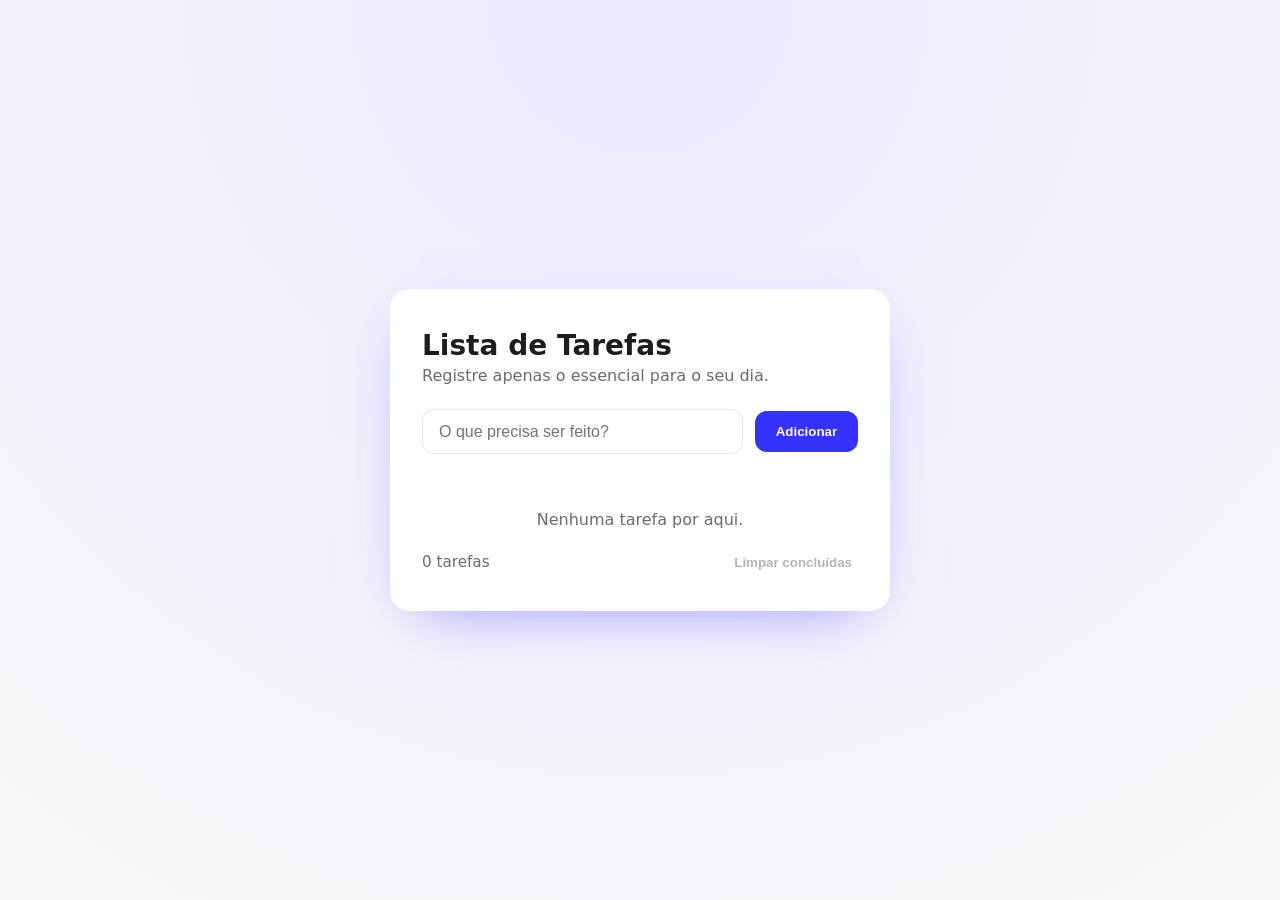
==== index.html @ e2163aba "Add minimal to-do list web app" ====
<!DOCTYPE html>
<html lang="pt-BR">
  <head>
    <meta charset="UTF-8" />
    <meta name="viewport" content="width=device-width, initial-scale=1.0" />
    <title>Lista Minimalista</title>
    <link rel="stylesheet" href="styles.css" />
  </head>
  <body>
    <main class="app">
      <header class="app__header">
        <h1>Lista de Tarefas</h1>
        <p>Registre apenas o essencial para o seu dia.</p>
      </header>

      <form id="task-form" class="task-form" aria-label="Adicionar tarefa">
        <label class="sr-only" for="task-input">Descrição da tarefa</label>
        <input
          id="task-input"
          name="task"
          type="text"
          placeholder="O que precisa ser feito?"
          autocomplete="off"
          required
        />
        <button type="submit" class="task-form__submit">Adicionar</button>
      </form>

      <section aria-live="polite">
        <ul id="task-list" class="task-list"></ul>
        <p id="empty-state" class="empty-state">Nenhuma tarefa por aqui.</p>
      </section>

      <footer class="app__footer" aria-live="polite">
        <span id="task-counter">0 tarefas</span>
        <button type="button" id="clear-completed" class="link-button">
          Limpar concluídas
        </button>
      </footer>
    </main>

    <template id="task-template">
      <li class="task">
        <label class="task__label">
          <input type="checkbox" class="task__checkbox" />
          <span class="task__text"></span>
        </label>
        <button class="task__delete" type="button" aria-label="Remover tarefa">×</button>
      </li>
    </template>

    <script src="app.js"></script>
  </body>
</html>
---- styles.css ----
:root {
  color-scheme: light dark;
  --bg: #f9f9f9;
  --card: #ffffffee;
  --accent: #3531ff;
  --text: #1d1c1f;
  --muted: #6c6c6c;
  font-size: 16px;
}

* {
  box-sizing: border-box;
}

body {
  margin: 0;
  min-height: 100vh;
  font-family: "Inter", system-ui, -apple-system, BlinkMacSystemFont, "Segoe UI", sans-serif;
  background: radial-gradient(circle at top, #eceaff, var(--bg));
  color: var(--text);
  display: flex;
  align-items: center;
  justify-content: center;
  padding: 2rem 1rem;
}

.app {
  width: min(500px, 100%);
  background: var(--card);
  padding: 2.5rem 2rem;
  border-radius: 20px;
  box-shadow: 0 20px 60px -30px rgba(53, 49, 255, 0.6);
  display: flex;
  flex-direction: column;
  gap: 1.5rem;
}

.app__header h1 {
  margin: 0 0 0.25rem;
  font-size: 1.75rem;
}

.app__header p {
  margin: 0;
  color: var(--muted);
}

.task-form {
  display: flex;
  gap: 0.75rem;
  align-items: center;
}

.task-form input {
  flex: 1;
  padding: 0.8rem 1rem;
  border-radius: 12px;
  border: 1px solid rgba(29, 28, 31, 0.1);
  font-size: 1rem;
}

.task-form input:focus {
  outline: 2px solid color-mix(in srgb, var(--accent) 30%, transparent);
  border-color: color-mix(in srgb, var(--accent) 40%, transparent);
}

.task-form__submit {
  padding: 0.8rem 1.3rem;
  border-radius: 12px;
  border: none;
  background: var(--accent);
  color: white;
  font-weight: 600;
  cursor: pointer;
  transition: transform 120ms ease, box-shadow 120ms ease;
}

.task-form__submit:hover,
.task-form__submit:focus-visible {
  transform: translateY(-1px);
  box-shadow: 0 12px 20px -12px var(--accent);
}

.task-list {
  list-style: none;
  margin: 0;
  padding: 0;
  display: flex;
  flex-direction: column;
  gap: 0.75rem;
}

.task {
  display: flex;
  align-items: center;
  justify-content: space-between;
  gap: 1rem;
  padding: 0.9rem 1rem;
  border-radius: 14px;
  background: rgba(255, 255, 255, 0.8);
  border: 1px solid rgba(29, 28, 31, 0.05);
  transition: border-color 120ms ease, background 120ms ease;
}

.task__label {
  display: flex;
  align-items: center;
  gap: 0.75rem;
  flex: 1;
}

.task__checkbox {
  width: 1.15rem;
  height: 1.15rem;
  accent-color: var(--accent);
}

.task__text {
  flex: 1;
  word-break: break-word;
}

.task--completed {
  border-color: rgba(53, 49, 255, 0.15);
  background: rgba(53, 49, 255, 0.08);
}

.task--completed .task__text {
  text-decoration: line-through;
  color: var(--muted);
}

.task__delete {
  border: none;
  background: transparent;
  font-size: 1.5rem;
  line-height: 1;
  cursor: pointer;
  color: var(--muted);
  transition: color 120ms ease;
}

.task__delete:hover,
.task__delete:focus-visible {
  color: var(--accent);
}

.empty-state {
  margin: 2rem 0 0;
  text-align: center;
  color: var(--muted);
}

.app__footer {
  display: flex;
  justify-content: space-between;
  align-items: center;
  color: var(--muted);
  font-size: 0.95rem;
}

.link-button {
  border: none;
  background: none;
  color: var(--accent);
  font-weight: 600;
  cursor: pointer;
}

.link-button:disabled {
  color: rgba(108, 108, 108, 0.5);
  cursor: default;
}

.sr-only {
  position: absolute;
  width: 1px;
  height: 1px;
  padding: 0;
  margin: -1px;
  overflow: hidden;
  clip: rect(0, 0, 0, 0);
  white-space: nowrap;
  border: 0;
}

@media (max-width: 520px) {
  body {
    padding: 1.5rem 1rem;
  }

  .app {
    padding: 2rem 1.5rem;
  }

  .task-form {
    flex-direction: column;
    align-items: stretch;
  }

  .task-form__submit {
    width: 100%;
  }
}
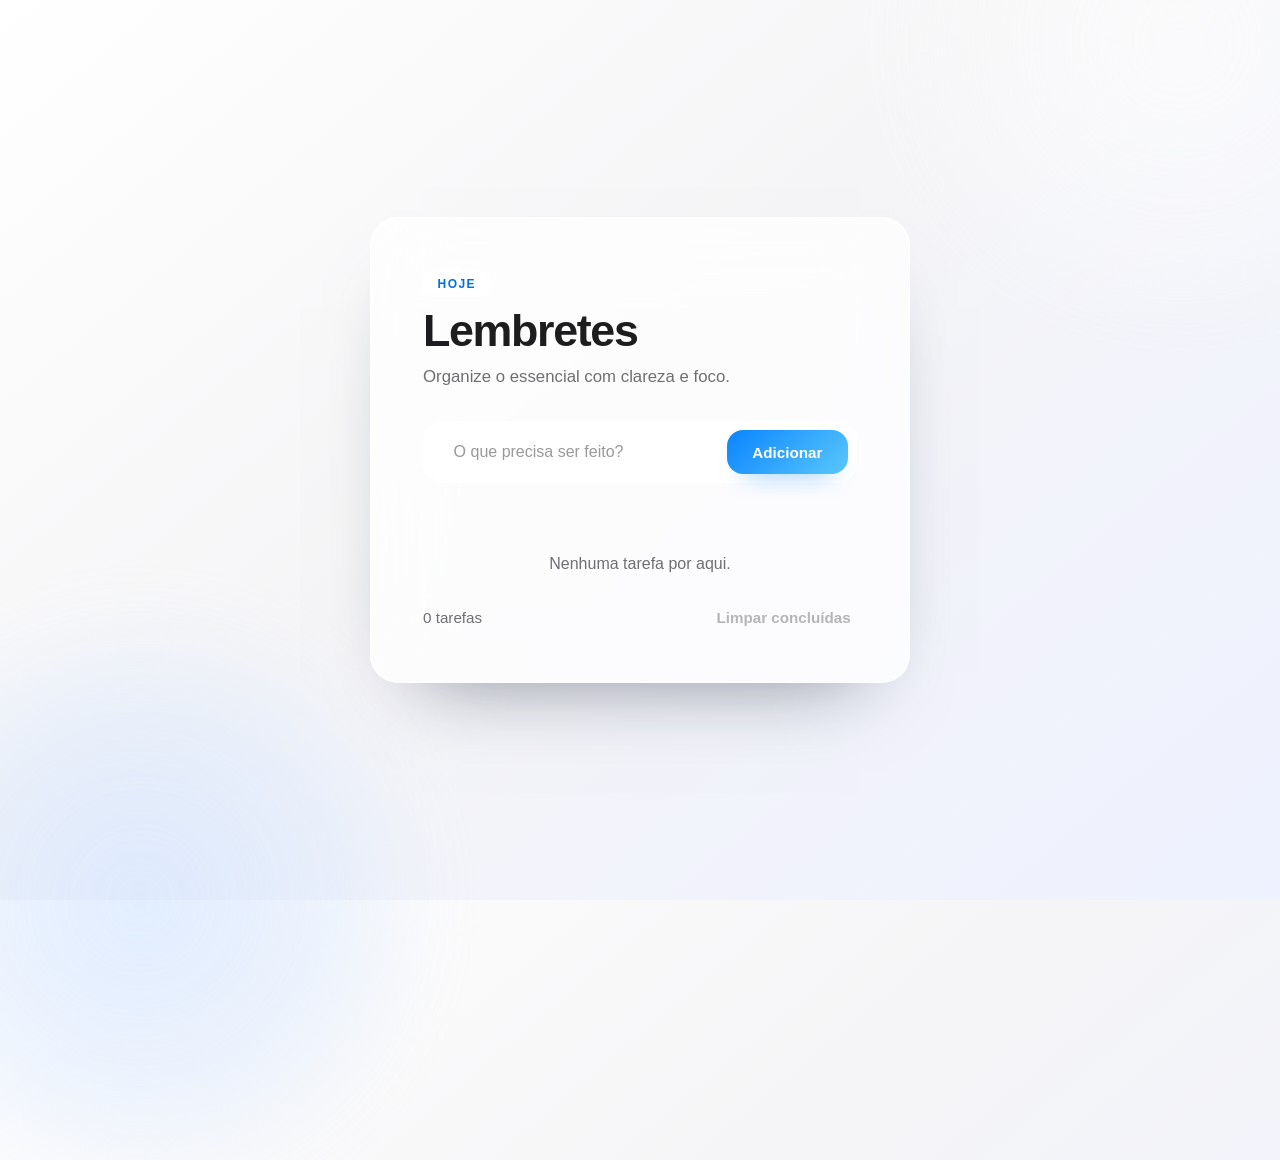
==== commit 66a473f4: "Restyle to-do app with Apple-inspired look" ====
--- a/index.html
+++ b/index.html
@@ -9,8 +9,9 @@
   <body>
     <main class="app">
       <header class="app__header">
-        <h1>Lista de Tarefas</h1>
-        <p>Registre apenas o essencial para o seu dia.</p>
+        <span class="app__badge" aria-hidden="true">Hoje</span>
+        <h1>Lembretes</h1>
+        <p>Organize o essencial com clareza e foco.</p>
       </header>
 
       <form id="task-form" class="task-form" aria-label="Adicionar tarefa">
--- a/styles.css
+++ b/styles.css
@@ -1,10 +1,15 @@
 :root {
-  color-scheme: light dark;
-  --bg: #f9f9f9;
-  --card: #ffffffee;
-  --accent: #3531ff;
-  --text: #1d1c1f;
-  --muted: #6c6c6c;
+  color-scheme: light;
+  --bg: #f5f5f7;
+  --bg-top: #ffffff;
+  --bg-glow: #d1e3ff;
+  --card: rgba(255, 255, 255, 0.72);
+  --card-border: rgba(255, 255, 255, 0.6);
+  --shadow: 0 40px 80px -50px rgba(15, 23, 42, 0.55);
+  --accent: #0071e3;
+  --accent-soft: rgba(0, 113, 227, 0.12);
+  --text: #1d1d1f;
+  --muted: #6e6e73;
   font-size: 16px;
 }
 
@@ -15,70 +20,157 @@
 body {
   margin: 0;
   min-height: 100vh;
-  font-family: "Inter", system-ui, -apple-system, BlinkMacSystemFont, "Segoe UI", sans-serif;
-  background: radial-gradient(circle at top, #eceaff, var(--bg));
+  font-family: "SF Pro Display", "SF Pro Text", -apple-system, BlinkMacSystemFont,
+    "Segoe UI", sans-serif;
   color: var(--text);
+  background: linear-gradient(140deg, var(--bg-top) 0%, var(--bg) 45%, #eef1ff 100%);
   display: flex;
   align-items: center;
   justify-content: center;
-  padding: 2rem 1rem;
+  padding: clamp(2rem, 5vw, 4rem) 1.5rem;
+  position: relative;
+  overflow: hidden;
+}
+
+body::before,
+body::after {
+  content: "";
+  position: absolute;
+  width: 520px;
+  height: 520px;
+  border-radius: 50%;
+  background: radial-gradient(circle, rgba(255, 255, 255, 0.9), rgba(255, 255, 255, 0));
+  filter: blur(40px);
+  opacity: 0.7;
+  pointer-events: none;
+}
+
+body::before {
+  top: -220px;
+  right: -160px;
+}
+
+body::after {
+  bottom: -260px;
+  left: -120px;
+  background: radial-gradient(circle, var(--bg-glow), rgba(255, 255, 255, 0));
 }
 
 .app {
-  width: min(500px, 100%);
+  width: min(540px, 100%);
   background: var(--card);
-  padding: 2.5rem 2rem;
-  border-radius: 20px;
-  box-shadow: 0 20px 60px -30px rgba(53, 49, 255, 0.6);
+  padding: clamp(2.5rem, 6vw, 3.25rem);
+  border-radius: 28px;
+  border: 1px solid var(--card-border);
+  box-shadow: var(--shadow);
+  backdrop-filter: blur(38px);
   display: flex;
   flex-direction: column;
-  gap: 1.5rem;
+  gap: 2rem;
+  position: relative;
+  isolation: isolate;
+}
+
+.app::before {
+  content: "";
+  position: absolute;
+  inset: 0;
+  border-radius: inherit;
+  padding: 1px;
+  background: linear-gradient(120deg, rgba(255, 255, 255, 0.8), rgba(255, 255, 255, 0));
+  mask: linear-gradient(#fff 0 0) content-box, linear-gradient(#fff 0 0);
+  mask-composite: exclude;
+  pointer-events: none;
+}
+
+.app__header {
+  display: flex;
+  flex-direction: column;
+  gap: 0.5rem;
+}
+
+.app__badge {
+  align-self: flex-start;
+  display: inline-flex;
+  align-items: center;
+  gap: 0.35rem;
+  padding: 0.35rem 0.85rem;
+  border-radius: 999px;
+  border: 1px solid rgba(255, 255, 255, 0.6);
+  background: rgba(255, 255, 255, 0.65);
+  color: var(--accent);
+  font-size: 0.75rem;
+  font-weight: 600;
+  letter-spacing: 0.12em;
+  text-transform: uppercase;
 }
 
 .app__header h1 {
-  margin: 0 0 0.25rem;
-  font-size: 1.75rem;
+  margin: 0;
+  font-size: clamp(2.2rem, 4vw, 2.8rem);
+  font-weight: 600;
+  letter-spacing: -0.03em;
 }
 
 .app__header p {
   margin: 0;
   color: var(--muted);
+  font-size: 1.05rem;
+  line-height: 1.5;
 }
 
 .task-form {
   display: flex;
-  gap: 0.75rem;
-  align-items: center;
+  align-items: center;
+  gap: 0.6rem;
+  padding: 0.45rem 0.5rem 0.45rem 0.75rem;
+  border-radius: 20px;
+  border: 1px solid rgba(255, 255, 255, 0.7);
+  background: rgba(255, 255, 255, 0.55);
+  backdrop-filter: blur(28px);
+  box-shadow: inset 0 1px 0 rgba(255, 255, 255, 0.6);
 }
 
 .task-form input {
   flex: 1;
-  padding: 0.8rem 1rem;
-  border-radius: 12px;
-  border: 1px solid rgba(29, 28, 31, 0.1);
+  border: none;
+  background: transparent;
+  padding: 0.85rem 1.1rem;
   font-size: 1rem;
-}
-
-.task-form input:focus {
-  outline: 2px solid color-mix(in srgb, var(--accent) 30%, transparent);
-  border-color: color-mix(in srgb, var(--accent) 40%, transparent);
+  color: var(--text);
+  border-radius: 14px;
+  transition: background 150ms ease, box-shadow 150ms ease;
+}
+
+.task-form input::placeholder {
+  color: rgba(109, 109, 114, 0.7);
+}
+
+.task-form input:focus-visible {
+  outline: none;
+  background: rgba(0, 113, 227, 0.08);
+  box-shadow: 0 0 0 2px rgba(0, 113, 227, 0.25);
 }
 
 .task-form__submit {
-  padding: 0.8rem 1.3rem;
-  border-radius: 12px;
+  padding: 0.85rem 1.6rem;
+  border-radius: 16px;
   border: none;
-  background: var(--accent);
-  color: white;
+  background: linear-gradient(135deg, #0a84ff, #5ac8fa);
+  color: #fff;
   font-weight: 600;
+  font-size: 0.95rem;
   cursor: pointer;
-  transition: transform 120ms ease, box-shadow 120ms ease;
+  box-shadow: 0 15px 24px -18px rgba(10, 132, 255, 0.9);
+  transition: transform 150ms ease, box-shadow 150ms ease, filter 150ms ease;
 }
 
 .task-form__submit:hover,
 .task-form__submit:focus-visible {
   transform: translateY(-1px);
-  box-shadow: 0 12px 20px -12px var(--accent);
+  box-shadow: 0 20px 30px -20px rgba(10, 132, 255, 0.9);
+  filter: brightness(1.02);
+  outline: none;
 }
 
 .task-list {
@@ -87,7 +179,7 @@
   padding: 0;
   display: flex;
   flex-direction: column;
-  gap: 0.75rem;
+  gap: 0.85rem;
 }
 
 .task {
@@ -95,11 +187,19 @@
   align-items: center;
   justify-content: space-between;
   gap: 1rem;
-  padding: 0.9rem 1rem;
-  border-radius: 14px;
-  background: rgba(255, 255, 255, 0.8);
-  border: 1px solid rgba(29, 28, 31, 0.05);
-  transition: border-color 120ms ease, background 120ms ease;
+  padding: 1rem 1.25rem;
+  border-radius: 18px;
+  background: rgba(255, 255, 255, 0.58);
+  border: 1px solid rgba(255, 255, 255, 0.65);
+  box-shadow: 0 16px 32px -28px rgba(15, 23, 42, 0.6);
+  transition: transform 180ms ease, box-shadow 180ms ease,
+    border-color 180ms ease, background 180ms ease;
+}
+
+.task:hover {
+  transform: translateY(-2px);
+  box-shadow: 0 24px 40px -32px rgba(15, 23, 42, 0.65);
+  border-color: rgba(255, 255, 255, 0.9);
 }
 
 .task__label {
@@ -110,19 +210,21 @@
 }
 
 .task__checkbox {
-  width: 1.15rem;
-  height: 1.15rem;
+  width: 1.1rem;
+  height: 1.1rem;
   accent-color: var(--accent);
 }
 
 .task__text {
   flex: 1;
   word-break: break-word;
+  font-size: 1rem;
+  letter-spacing: -0.01em;
 }
 
 .task--completed {
-  border-color: rgba(53, 49, 255, 0.15);
-  background: rgba(53, 49, 255, 0.08);
+  background: var(--accent-soft);
+  border-color: rgba(0, 113, 227, 0.18);
 }
 
 .task--completed .task__text {
@@ -132,23 +234,35 @@
 
 .task__delete {
   border: none;
-  background: transparent;
-  font-size: 1.5rem;
+  background: rgba(255, 255, 255, 0.65);
+  border-radius: 50%;
+  width: 2.25rem;
+  height: 2.25rem;
+  display: grid;
+  place-items: center;
+  font-size: 1.2rem;
   line-height: 1;
   cursor: pointer;
   color: var(--muted);
-  transition: color 120ms ease;
+  border: 1px solid rgba(0, 0, 0, 0.04);
+  transition: transform 150ms ease, color 150ms ease,
+    background 150ms ease, box-shadow 150ms ease;
 }
 
 .task__delete:hover,
 .task__delete:focus-visible {
-  color: var(--accent);
+  color: #fff;
+  background: var(--accent);
+  box-shadow: 0 10px 20px -16px rgba(0, 113, 227, 0.9);
+  transform: translateY(-1px);
+  outline: none;
 }
 
 .empty-state {
-  margin: 2rem 0 0;
+  margin: 2.5rem 0 0;
   text-align: center;
   color: var(--muted);
+  font-size: 1rem;
 }
 
 .app__footer {
@@ -165,10 +279,21 @@
   color: var(--accent);
   font-weight: 600;
   cursor: pointer;
+  font-size: 0.95rem;
+  padding: 0.25rem 0.4rem;
+  border-radius: 0.75rem;
+  transition: background 150ms ease, color 150ms ease;
+}
+
+.link-button:hover,
+.link-button:focus-visible {
+  background: rgba(0, 113, 227, 0.08);
+  color: var(--accent);
+  outline: none;
 }
 
 .link-button:disabled {
-  color: rgba(108, 108, 108, 0.5);
+  color: rgba(110, 110, 115, 0.5);
   cursor: default;
 }
 
@@ -184,21 +309,28 @@
   border: 0;
 }
 
-@media (max-width: 520px) {
+@media (max-width: 560px) {
   body {
-    padding: 1.5rem 1rem;
+    padding: 1.75rem;
   }
 
   .app {
-    padding: 2rem 1.5rem;
+    padding: 2.25rem 1.75rem;
+    border-radius: 24px;
+    gap: 1.75rem;
   }
 
   .task-form {
     flex-direction: column;
     align-items: stretch;
+    padding: 0.75rem;
   }
 
   .task-form__submit {
     width: 100%;
   }
-}
+
+  .task {
+    align-items: flex-start;
+  }
+}
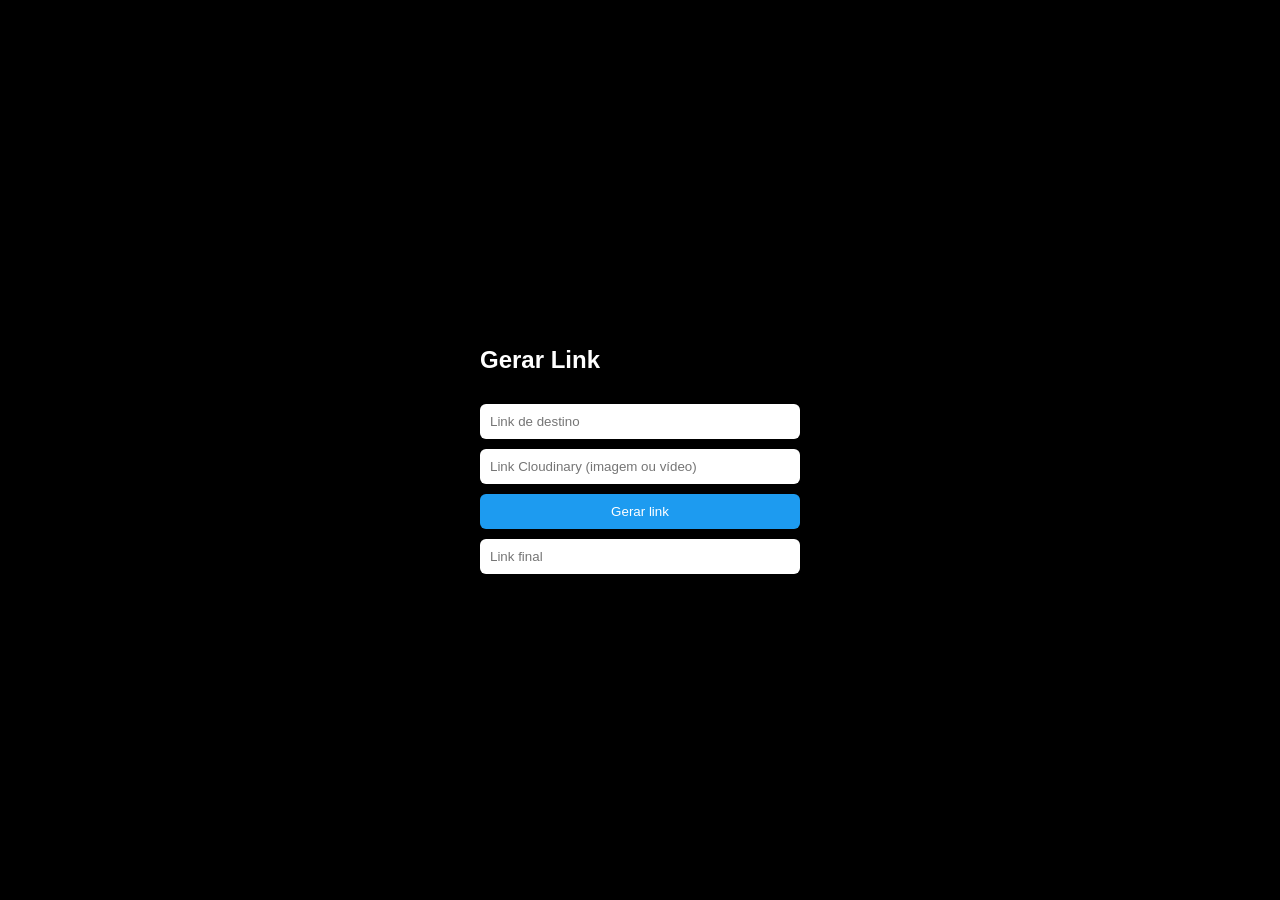
==== commit 54267199: "replace project with link preview" ====
--- a/index.html
+++ b/index.html
@@ -1,55 +1,59 @@
 <!DOCTYPE html>
-<html lang="pt-BR">
-  <head>
-    <meta charset="UTF-8" />
-    <meta name="viewport" content="width=device-width, initial-scale=1.0" />
-    <title>Lista Minimalista</title>
-    <link rel="stylesheet" href="styles.css" />
-  </head>
-  <body>
-    <main class="app">
-      <header class="app__header">
-        <span class="app__badge" aria-hidden="true">Hoje</span>
-        <h1>Lembretes</h1>
-        <p>Organize o essencial com clareza e foco.</p>
-      </header>
+<html lang="pt-br">
+<head>
+  <meta charset="UTF-8">
+  <title>Gerador de Link</title>
+  <style>
+    body {
+      background:#000;
+      color:#fff;
+      font-family:Arial, sans-serif;
+      display:flex;
+      justify-content:center;
+      align-items:center;
+      height:100vh;
+      margin:0;
+    }
+    .box {
+      width:320px;
+      display:flex;
+      flex-direction:column;
+      gap:10px;
+    }
+    input, button {
+      padding:10px;
+      border:none;
+      border-radius:6px;
+    }
+    button {
+      background:#1d9bf0;
+      color:#fff;
+      cursor:pointer;
+    }
+  </style>
+</head>
+<body>
 
-      <form id="task-form" class="task-form" aria-label="Adicionar tarefa">
-        <label class="sr-only" for="task-input">Descrição da tarefa</label>
-        <input
-          id="task-input"
-          name="task"
-          type="text"
-          placeholder="O que precisa ser feito?"
-          autocomplete="off"
-          required
-        />
-        <button type="submit" class="task-form__submit">Adicionar</button>
-      </form>
+<div class="box">
+  <h2>Gerar Link</h2>
 
-      <section aria-live="polite">
-        <ul id="task-list" class="task-list"></ul>
-        <p id="empty-state" class="empty-state">Nenhuma tarefa por aqui.</p>
-      </section>
+  <input id="destino" placeholder="Link de destino">
+  <input id="media" placeholder="Link Cloudinary (imagem ou vídeo)">
 
-      <footer class="app__footer" aria-live="polite">
-        <span id="task-counter">0 tarefas</span>
-        <button type="button" id="clear-completed" class="link-button">
-          Limpar concluídas
-        </button>
-      </footer>
-    </main>
+  <button onclick="gerar()">Gerar link</button>
 
-    <template id="task-template">
-      <li class="task">
-        <label class="task__label">
-          <input type="checkbox" class="task__checkbox" />
-          <span class="task__text"></span>
-        </label>
-        <button class="task__delete" type="button" aria-label="Remover tarefa">×</button>
-      </li>
-    </template>
+  <input id="resultado" placeholder="Link final" readonly>
+</div>
 
-    <script src="app.js"></script>
-  </body>
+<script>
+function gerar() {
+  const destino = encodeURIComponent(document.getElementById('destino').value);
+  const media = encodeURIComponent(document.getElementById('media').value);
+
+  const link = `${location.origin}/preview.html?go=${destino}&media=${media}`;
+  document.getElementById('resultado').value = link;
+}
+</script>
+
+</body>
 </html>
